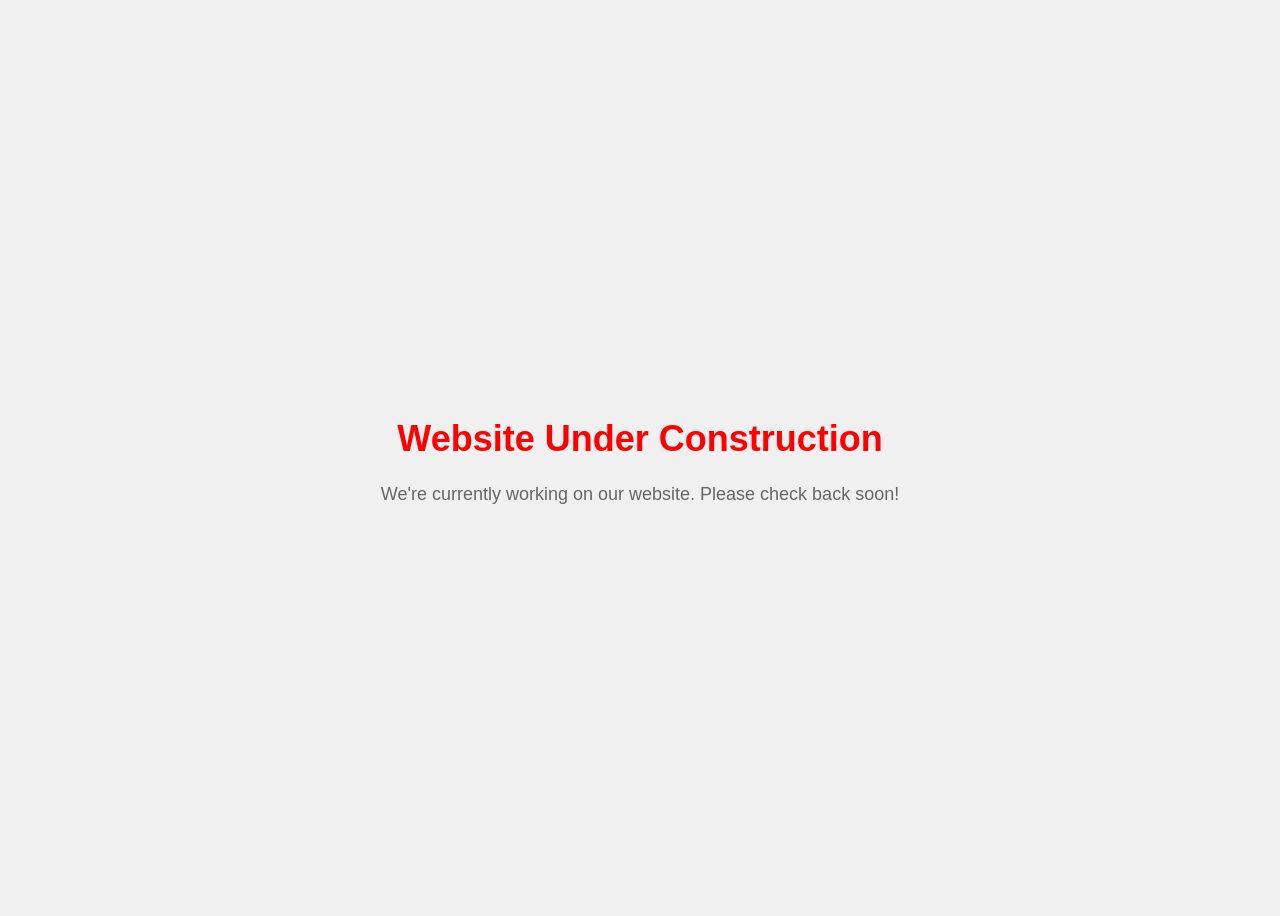
==== index.html @ 5775cd10 "uploaded 3 files" ====
<!DOCTYPE html>
<html lang="en">
<head>
  <meta charset="UTF-8">
  <meta name="viewport" content="width=device-width, initial-scale=1.0">
  <link rel="stylesheet" href="styles.css">
  <script src="scripts.js"></script>
  <title>Website Under Construction</title>
</head>
<body>
  <div class="container">
    <h1>Website Under Construction</h1>
    <p>We're currently working on our website. Please check back soon!</p>
  </div>
</body>
</html>
---- styles.css ----
body {
    font-family: Arial, sans-serif;
    background-color: #f0f0f0;
    display: flex;
    justify-content: center;
    align-items: center;
    height: 100vh;
}

.container {
    text-align: center;
}

h1 {
    color: red;
    font-size: 36px;
}

p {
    color: #666;
    font-size: 18px;
}
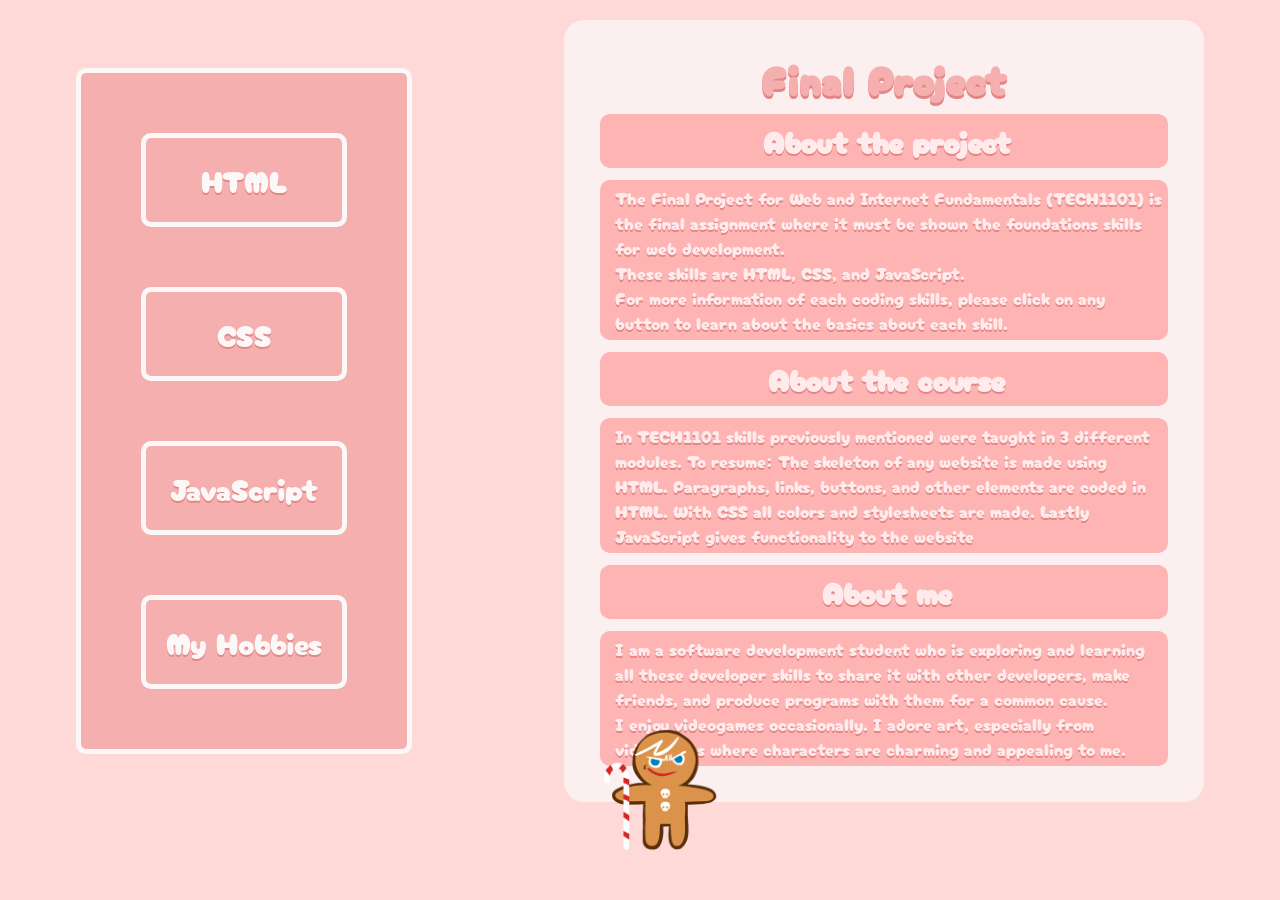
==== commit 7b01c889: "Rename Index.html to index.html" ====
--- a/index.html
+++ b/index.html
@@ -1,16 +1,63 @@
-<!DOCTYPE html>
-<html lang="en">
-<head>
-  <meta charset="UTF-8">
-  <meta name="viewport" content="width=device-width, initial-scale=1.0">
-  <link rel="stylesheet" href="styles.css">
-  <script src="scripts.js"></script>
-  <title>Website Under Construction</title>
-</head>
-<body>
-  <div class="container">
-    <h1>Website Under Construction</h1>
-    <p>We're currently working on our website. Please check back soon!</p>
-  </div>
-</body>
-</html>
+<!DOCTYPE html>
+
+<html lang="en">
+    <head>
+        <meta charset="UTF-8">
+        <meta name="viewport" content="width=device-width, initial-scale=1.0">
+        <link rel="stylesheet" href="../CSS/style.css">
+        <link rel="preconnect" href="https://fonts.googleapis.com">
+        <link rel="preconnect" href="https://fonts.gstatic.com" crossorigin>
+        <link href="https://fonts.googleapis.com/css2?family=Cherry+Bomb+One&display=swap" rel="stylesheet">
+
+        <title>My Website</title>
+    </head>
+
+    <body>
+        <main>
+            <div class="MainBar">
+                <p><a href="HTML/HTML_Sheet.html">HTML</a></p>
+                <p><a href="HTML/CSS_Sheet.html">CSS</a></p>
+                <p><a href="HTML/JavaScript_Sheet.html">JavaScript</a></p>
+                <p><a href="HTML/My_Hobbies.html">My Hobbies</a></p>
+            </div>
+
+            <div class="MainContent">
+                <h2>Final Project</h2>
+                
+                <h3>About the project</h3>
+                <p>
+                    The Final Project for Web and Internet Fundamentals (TECH1101)
+                    is the final assignment where it must be shown the foundations skills for
+                    web development. <br>
+                    These skills are HTML, CSS, and JavaScript. <br>
+                    For more information of each coding skills, please click on any button
+                    to learn about the basics about each skill.
+                </p>
+
+                <h3>About the course</h3>
+                <p>
+                    In TECH1101 skills previously mentioned were taught in 3 different modules. 
+                    To resume: The skeleton of any website is made using HTML. 
+                    Paragraphs, links, buttons, and other elements are coded in HTML.
+                    With CSS all colors and stylesheets are made.
+                    Lastly JavaScript gives functionality to the website
+                </p>
+
+                <h3>About me</h3>
+                <p>
+                    I am a software development student who is exploring and learning all these
+                    developer skills to share it with other developers, make friends, and produce programs with them
+                    for a common cause. <br>
+                    I enjoy videogames occasionally. 
+                    I adore art, especially from videogames where characters are charming and appealing to me.
+                </p>
+            </div>
+        </main>
+
+        <div id="container">
+            <img src="../Images/GingerBrave.png" alt="drag" id="image">
+        </div>
+
+        <script src="../JS/script.js"></script>
+    </body>
+</html>
--- a/CSS/style.css
+++ b/CSS/style.css
@@ -0,0 +1,289 @@
+/*Main Body*/
+* {
+    margin: 0;
+    padding: 0;
+}
+
+body {
+  background-color: rgb(255, 216, 216);
+  font-family: "Cherry Bomb One", system-ui;
+  color: rgb(252, 248, 248);
+  font-style: normal;
+}
+
+/*Links*/
+a:link {
+  text-decoration: none;
+  color: rgb(252, 248, 248);
+  text-shadow: 0px 2px rgb(229, 134, 134)
+}
+
+a:visited {
+  color: wheat;
+}
+
+a:hover {
+  color: white;
+  line-height: 115%;
+}
+
+
+/* div.Bar, div.MainBar {
+    margin: 0;
+    padding: 0;
+} */
+
+/*Fonts*/
+h2 {
+  font-size: 40px;
+  text-align: center;
+}
+
+h3 {
+  font-size: 30px;
+}
+
+p {
+  font-size: 17px;
+}
+
+h3, p {
+  text-shadow: 0px 2px rgb(245, 175, 175);
+}
+
+h2 {
+  text-shadow: 0px 3px rgb(245, 175, 175);
+  letter-spacing: 1px;
+}
+
+
+/*Bars (Not main)*/
+div.Bar {
+  background-color: rgb(245, 175, 175);
+  border: 5px solid rgb(252, 248, 248);
+  border-radius: 10px;
+  margin: 10px;
+  /* position: fixed; */
+}
+
+div.Bar li{
+    border: 5px solid rgb(252, 248, 248);
+    border-radius: 10px;
+    padding: 20px;
+    font-size: 20px;
+    margin-left: 50px;
+    margin-right: 50px;
+}
+
+div.Bar ul {
+    display: flex;
+    flex-wrap: wrap;
+    border-radius: 10px;
+    justify-content: space-between;
+    list-style-type: none;
+    text-align: center;
+
+
+}
+
+/*Hamburger menu for mobile/tablet view*/
+/*Hamburger icon default display*/
+.icon {
+  display: none;
+}
+
+/*
+padding for ul element if the screen is greater than 1045px
+This is to avoid extra space at the bottom of the hamburger bar button
+*/
+@media (min-width: 1045px) {
+  .Bar ul {
+    padding: 30px;
+  }
+}
+
+/*
+padding for ul element if the screen is greater than 1045px
+This is to avoid extra space at the bottom of the hamburger bar button
+*/
+@media (max-width: 1045px) {
+  .Bar ul {
+    flex-direction: column;
+    justify-content: space-around;
+    padding: 0px;
+  }
+
+  /*remove the li list if small screen*/
+  .Bar li {
+    display: none;
+    margin-bottom: 10px;
+    margin-top: 10px;
+  }
+
+  /*brings li list back if active class is added into bar class element*/
+  .Bar.active li {
+    display: inline;
+  }
+
+  /*Icon settings if screen small*/
+  .icon {
+    display: flex;
+    flex-wrap: wrap;
+    justify-content: center;
+    align-items: center;
+    height: 100%;
+    font-size: 50px;
+    font-stretch: 300%;
+    padding: 20px;
+  }
+}
+
+/*Content*/
+/* .Content {
+  z-index: -1;
+  position: relative;
+  top: 170px;
+} */
+
+/*Main Bar*/
+main{ 
+    display: flex;
+    flex-wrap: wrap;
+    justify-content: space-around;
+    flex-direction: row;
+    align-items: center;
+    height: 100%;
+    /* margin: 20px; */
+    box-sizing: border-box;
+}
+
+/*Changes main menu flex direction if screen small*/
+@media (max-width: 834px) {
+  main {
+    flex-direction: column;
+  }
+}
+
+div.MainBar {
+    display: flex;
+    align-items: stretch;
+    flex-direction: column;
+    background-color: rgb(245, 175, 175);
+    border: 5px solid rgb(252, 248, 248);
+    border-radius: 10px;
+    padding: 30px;
+    margin: 20px;
+    box-sizing: border-box;
+}
+
+div.MainBar p {
+    display: block;
+    justify-content: space-between;
+    text-align: center;
+    margin: 30px;
+    border: 5px solid rgb(252, 248, 248);
+    border-radius: 10px;
+    padding: 20px;
+    font-size: 30px;
+}
+
+div.MainContent {
+  display: flex;
+  flex: 0 0 50%;
+  flex-direction: column;
+  background-color: rgb(251, 239, 239);
+  color: rgb(245, 175, 175);
+  border-radius: 20px;
+  padding: 30px;
+  margin: 20px;
+  box-sizing: border-box;
+}
+
+.MainContent:not(MainBar) > p, h3 {
+  background-color: rgb(255, 180, 180);
+  color: rgb(255, 235, 235);
+  text-shadow: 0px 2px rgb(229, 134, 134);
+  padding: 5px;
+  padding-left: 15px;
+  margin: 6px;
+  border-radius: 10px;
+}
+
+.MainContent:not(MainBar) > h2 {
+  text-shadow: 0px 3px rgb(229, 134, 134);
+}
+
+.MainContent:not(MainBar) > h3 {
+  text-align: center;
+  padding-right: 10px;
+}
+
+/*Description*/
+div.Description {
+  display: flex;
+  flex-wrap: wrap;
+  justify-content: center;
+  margin: 20px;
+}
+
+/*Tables*/
+div.Table {
+  display: flex;
+  flex-wrap: wrap;
+  justify-content: center;
+  flex: 0 0 50%;
+  color: rgb(238, 160, 160);
+  margin: 20px;
+  caption-side: bottom;
+}
+
+div.Table caption {
+  text-shadow: 0px 2px rgb(252, 248, 248);
+}
+
+table, th, td {
+  border: 1px solid;
+  background-color: rgb(252, 232, 232);
+  border: 5px solid rgb(252, 248, 248);
+  border-collapse: collapse;
+  padding: 20px;
+}
+
+thead th {
+  font-size: 20px;
+  letter-spacing: 1px;
+}
+
+tbody th {
+  font-weight: normal;
+  text-decoration: underline;
+}
+
+caption {
+  font-size: 20px;
+}
+
+caption a:visited {
+  color: rgb(254, 237, 206);
+}
+
+
+/*Draggable image*/
+#container {
+  z-index: 2;
+  position: fixed;
+  top: 78%;
+  left: 65vmin;
+  cursor: move;
+}
+
+#image {
+  width: 150px;
+}
+
+#imgClick {
+  display: flex;
+  width: 400px;
+  justify-content: center;
+  margin: 0 auto;
+}
